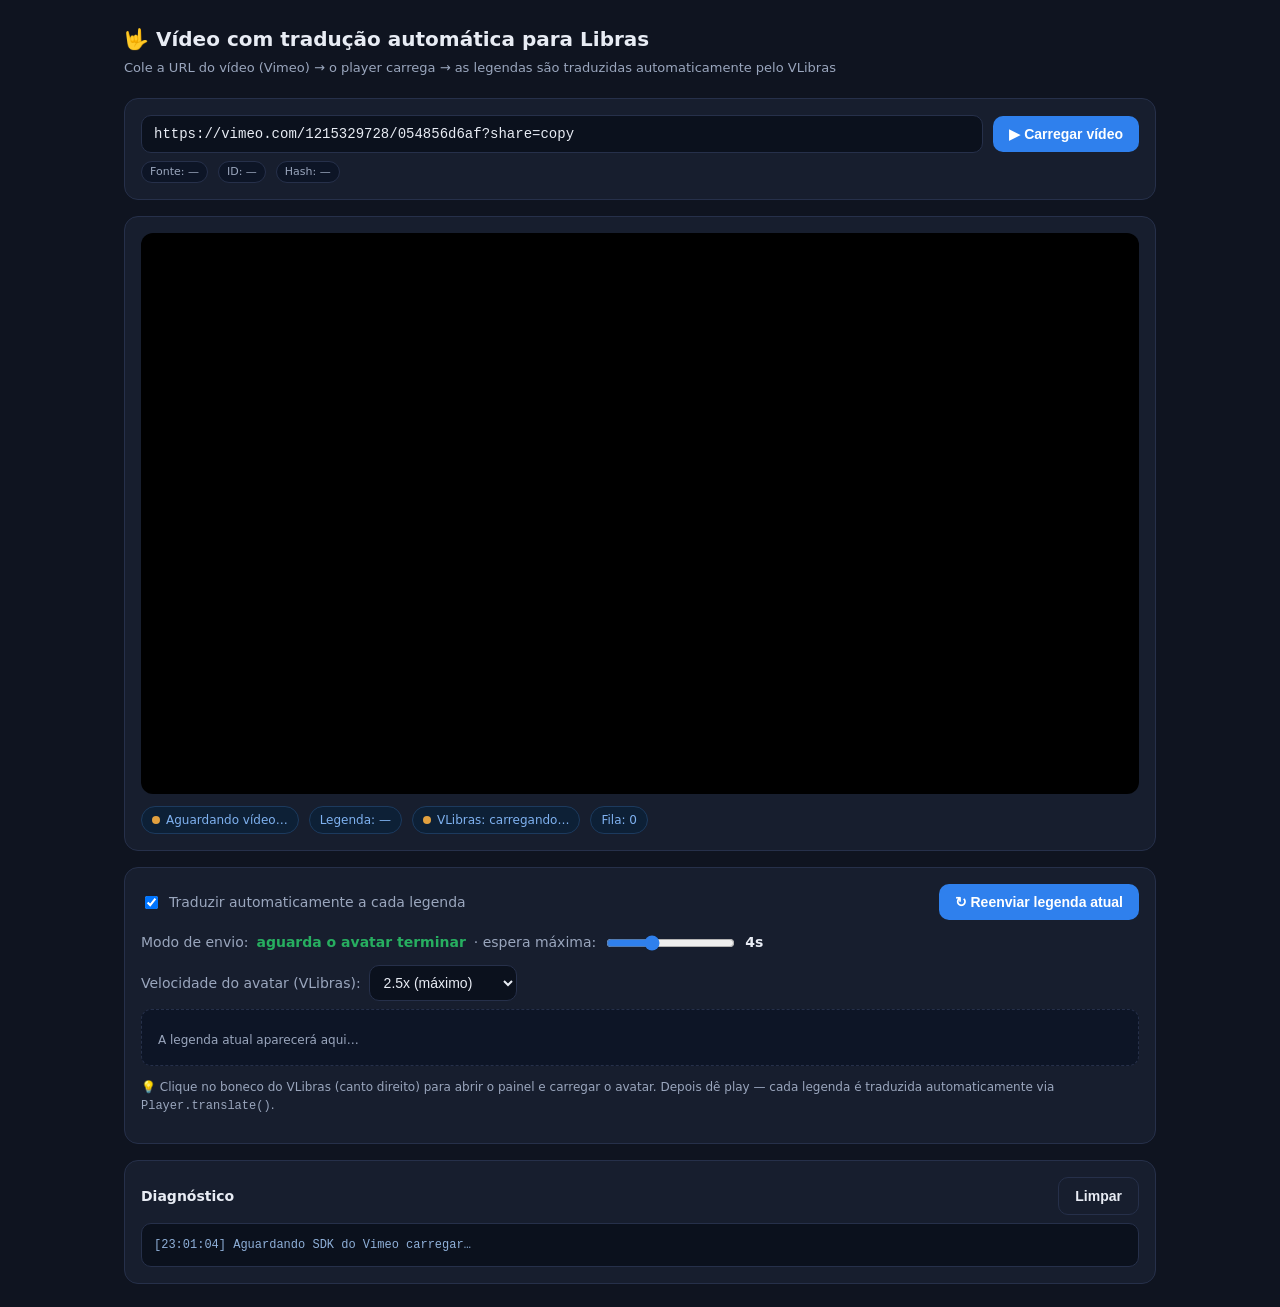
==== index.html @ 29754941 "Leitor VLibras: tradução automática de legendas do Vimeo em Libras" ====
<!DOCTYPE html>
<html lang="pt-BR">
<head>
<meta charset="UTF-8">
<meta name="viewport" content="width=device-width, initial-scale=1.0">
<title>Vídeo + Tradução automática em Libras (VLibras)</title>

<!-- Vimeo Player SDK (oficial) -->
<script src="https://player.vimeo.com/api/player.js"></script>

<style>
  :root{
    --bg:#0f1420; --card:#171e2e; --ink:#e8ecf4; --muted:#9aa6bd;
    --brand:#2f80ed; --brand2:#1c6fd6; --ok:#27ae60; --warn:#e2a03f; --err:#eb5757; --line:#26304a;
  }
  *{box-sizing:border-box}
  body{margin:0;font-family:system-ui,-apple-system,Segoe UI,Roboto,sans-serif;
       background:var(--bg);color:var(--ink);line-height:1.5}
  .wrap{max-width:1080px;margin:0 auto;padding:24px}
  h1{font-size:20px;margin:0 0 4px}
  .sub{color:var(--muted);font-size:13px;margin:0 0 20px}
  .grid{display:grid;grid-template-columns:1fr;gap:16px}
  .card{background:var(--card);border:1px solid var(--line);border-radius:14px;padding:16px}
  .video-frame{position:relative;padding-top:56.25%;border-radius:12px;overflow:hidden;background:#000}
  .video-frame iframe{position:absolute;inset:0;width:100%;height:100%;border:0}
  .row{display:flex;align-items:center;gap:10px;flex-wrap:wrap}
  .badge{display:inline-flex;align-items:center;gap:6px;font-size:12px;padding:4px 10px;
         border-radius:999px;background:#0d2036;color:#7fb1f0;border:1px solid #1c3a5e}
  .legenda-atual{font-size:18px;min-height:56px;padding:14px 16px;border-radius:10px;
        background:#0d1526;border:1px dashed var(--line);margin-top:8px}
  .legenda-atual b{color:#fff}
  button{cursor:pointer;border:0;border-radius:10px;padding:10px 16px;font-size:14px;font-weight:600}
  .btn{background:var(--brand);color:#fff}
  .btn:hover{background:var(--brand2)}
  .btn.ghost{background:transparent;color:var(--ink);border:1px solid var(--line)}
  .switch{display:flex;align-items:center;gap:8px;font-size:14px;color:var(--muted)}
  .log{font-family:ui-monospace,Menlo,Consolas,monospace;font-size:12px;color:#8fb0d9;
       background:#0b111d;border:1px solid var(--line);border-radius:10px;padding:12px;
       max-height:180px;overflow:auto;white-space:pre-wrap}
  .note{font-size:12px;color:var(--muted)}
  .status-dot{width:8px;height:8px;border-radius:50%;background:var(--warn);display:inline-block}
  .status-dot.on{background:var(--ok)}
  .status-dot.err{background:var(--err)}
  input[type=range]{accent-color:var(--brand)}
  .url-input{flex:1;min-width:260px;padding:10px 12px;border-radius:10px;border:1px solid var(--line);
       background:#0b111d;color:var(--ink);font-size:14px;font-family:ui-monospace,Menlo,Consolas,monospace}
  .url-input:focus{outline:none;border-color:var(--brand)}
  .pill{font-size:11px;padding:2px 8px;border-radius:999px;background:#0d1526;border:1px solid var(--line);color:var(--muted)}
</style>
</head>
<body>
<div class="wrap">
  <h1>🤟 Vídeo com tradução automática para Libras</h1>
  <p class="sub">Cole a URL do vídeo (Vimeo) → o player carrega → as legendas são traduzidas automaticamente pelo VLibras</p>

  <div class="grid">
    <!-- CAMPO DE URL -->
    <div class="card">
      <div class="row">
        <input id="urlInput" class="url-input" type="text"
          placeholder="Cole aqui a URL do vídeo (ex: https://vimeo.com/1215329728/054856d6af)"
          value="https://vimeo.com/1215329728/054856d6af?share=copy">
        <button class="btn" id="carregarBtn">▶ Carregar vídeo</button>
      </div>
      <div class="row" style="margin-top:8px">
        <span class="pill" id="fonteInfo">Fonte: —</span>
        <span class="pill" id="idInfo">ID: —</span>
        <span class="pill" id="hashInfo">Hash: —</span>
      </div>
    </div>

    <!-- PLAYER -->
    <div class="card">
      <div class="video-frame" id="videoFrame">
        <!-- O iframe é criado/recriado dinamicamente pelo JS -->
      </div>
      <div class="row" style="margin-top:12px">
        <span class="badge"><span id="dot" class="status-dot"></span> <span id="statusTxt">Aguardando vídeo…</span></span>
        <span class="badge" id="legStatus">Legenda: —</span>
        <span class="badge"><span id="vlibrasDot" class="status-dot"></span> <span id="vlibrasTxt">VLibras: carregando…</span></span>
        <span class="badge" id="filaStatus">Fila: 0</span>
      </div>
    </div>

    <!-- CONTROLES + LEGENDA -->
    <div class="card">
      <div class="row" style="justify-content:space-between">
        <label class="switch">
          <input type="checkbox" id="autoSend" checked>
          Traduzir automaticamente a cada legenda
        </label>
        <button class="btn" id="manualBtn">↻ Reenviar legenda atual</button>
      </div>

      <div class="row" style="margin-top:12px">
        <label class="switch">
          Modo de envio: <b style="color:var(--ok)">aguarda o avatar terminar</b> ·
          espera máxima:
          <input type="range" id="intervalo" min="2000" max="8000" step="250" value="4000">
          <b id="intervaloVal" style="color:var(--ink)">4s</b>
        </label>
      </div>

      <div class="row" style="margin-top:12px">
        <label class="switch">
          Velocidade do avatar (VLibras):
          <select id="velocidade" style="padding:8px 10px;border-radius:10px;border:1px solid var(--line);background:#0b111d;color:var(--ink);font-size:14px">
            <option value="1x">1x (normal)</option>
            <option value="1.5x">1.5x (rápido)</option>
            <option value="2x">2x (muito rápido)</option>
            <option value="2.5x" selected>2.5x (máximo)</option>
            <option value="0.5x">0.5x (lento)</option>
          </select>
        </label>
      </div>

      <div class="legenda-atual" id="legendaAtual"><span class="note">A legenda atual aparecerá aqui…</span></div>

      <p class="note" style="margin-top:12px">
        💡 Clique no boneco do VLibras (canto direito) para abrir o painel e carregar o avatar.
        Depois dê play — cada legenda é traduzida automaticamente via <code>Player.translate()</code>.
      </p>
    </div>

    <!-- LOG (diagnóstico) -->
    <div class="card">
      <div class="row" style="justify-content:space-between;margin-bottom:8px">
        <b style="font-size:14px">Diagnóstico</b>
        <button class="btn ghost" id="clearLog">Limpar</button>
      </div>
      <div class="log" id="log"></div>
    </div>
  </div>
</div>

<!-- ===== VLibras Widget (oficial) ===== -->
<div vw class="enabled">
  <div vw-access-button class="active"></div>
  <div vw-plugin-wrapper>
    <div class="vw-plugin-top-wrapper"></div>
  </div>
</div>
<script src="https://vlibras.gov.br/app/vlibras-plugin.js"></script>

<script>
/* 0) BLINDAGEM: erros de scripts externos não derrubam a página */
window.addEventListener('error', function(e){
  var src = (e && e.filename) || '';
  if (src.indexOf('vlibras.gov.br') > -1 || src.indexOf('vimeo.com') > -1) {
    e.stopImmediatePropagation();
    return true;
  }
}, true);

const $ = s => document.querySelector(s);
const logEl = $('#log');
function log(msg){
  const t = new Date().toLocaleTimeString('pt-BR');
  logEl.textContent += `[${t}] ${msg}\n`;
  logEl.scrollTop = logEl.scrollHeight;
}
$('#clearLog').onclick = ()=> logEl.textContent='';

let ultimaLegenda = '';
let vimeoPlayer = null;

/* Slider de intervalo */
const intervaloEl = $('#intervalo');
const intervaloVal = $('#intervaloVal');
function fmtInt(ms){ return (ms/1000).toString().replace('.',',') + 's'; }
intervaloEl.oninput = ()=> intervaloVal.textContent = fmtInt(+intervaloEl.value);

/* =========================================================
   PARSER DE URL — extrai fonte, ID e hash de vários formatos
   ========================================================= */
function parseVideoUrl(raw){
  raw = (raw || '').trim();
  if(!raw) return { fonte:null, erro:'URL vazia' };

  // ---- VIMEO ----
  // Formatos aceitos:
  //   https://vimeo.com/1215329728
  //   https://vimeo.com/1215329728/054856d6af
  //   https://vimeo.com/1215329728?share=copy
  //   https://vimeo.com/1215329728/054856d6af?share=copy
  //   https://player.vimeo.com/video/1215329728?h=054856d6af
  if(/vimeo\.com/i.test(raw)){
    let id = null, hash = null;

    // player.vimeo.com/video/{id}?h={hash}
    let m = raw.match(/player\.vimeo\.com\/video\/(\d+)/i);
    if(m){
      id = m[1];
      const h = raw.match(/[?&]h=([A-Za-z0-9]+)/);
      if(h) hash = h[1];
    } else {
      // vimeo.com/{id}[/{hash}]
      m = raw.match(/vimeo\.com\/(\d+)(?:\/([A-Za-z0-9]+))?/i);
      if(m){
        id = m[1];
        if(m[2]) hash = m[2];
        // hash também pode vir como ?h=
        const h = raw.match(/[?&]h=([A-Za-z0-9]+)/);
        if(h && !hash) hash = h[1];
      }
    }
    if(id) return { fonte:'vimeo', id, hash };
    return { fonte:'vimeo', erro:'Não consegui extrair o ID do Vimeo' };
  }

  // ---- YOUTUBE (preparado para a próxima etapa) ----
  if(/youtube\.com|youtu\.be/i.test(raw)){
    return { fonte:'youtube', erro:'YouTube ainda não implementado (próxima etapa)' };
  }

  return { fonte:null, erro:'URL não reconhecida (Vimeo ou YouTube)' };
}

/* Monta a URL do iframe do Vimeo */
function montarUrlVimeo({id, hash}){
  let u = 'https://player.vimeo.com/video/' + id + '?';
  const params = [];
  if(hash) params.push('h=' + hash);
  params.push('badge=0','autopause=0','player_id=0','app_id=58479','texttrack=pt');
  return u + params.join('&');
}

/* =========================================================
   CARREGAR VÍDEO — recria o iframe e reconecta o SDK
   ========================================================= */
function carregarVideo(){
  const raw = $('#urlInput').value;
  const info = parseVideoUrl(raw);

  $('#fonteInfo').textContent = 'Fonte: ' + (info.fonte || '—');
  $('#idInfo').textContent   = 'ID: ' + (info.id || '—');
  $('#hashInfo').textContent = 'Hash: ' + (info.hash || '—');

  if(info.erro){
    $('#dot').classList.add('err');
    $('#statusTxt').textContent = info.erro;
    log('✖ ' + info.erro);
    return;
  }

  if(info.fonte === 'vimeo'){
    const src = montarUrlVimeo(info);
    log('Carregando Vimeo ID ' + info.id + (info.hash ? ' (hash '+info.hash+')' : '') + '…');

    // destrói player anterior, se houver
    if(vimeoPlayer && vimeoPlayer.destroy){ try{ vimeoPlayer.destroy(); }catch(e){} vimeoPlayer = null; }

    // recria o iframe do zero
    const frame = $('#videoFrame');
    frame.innerHTML = '';
    const iframe = document.createElement('iframe');
    iframe.id = 'vimeo';
    iframe.src = src;
    iframe.setAttribute('frameborder','0');
    iframe.setAttribute('allow','autoplay; fullscreen; picture-in-picture; clipboard-write; encrypted-media; web-share');
    iframe.setAttribute('referrerpolicy','strict-origin-when-cross-origin');
    iframe.setAttribute('title','Vídeo');
    frame.appendChild(iframe);

    $('#dot').classList.remove('on','err');
    $('#statusTxt').textContent = 'Conectando ao player…';
    $('#legStatus').textContent = 'Legenda: —';

    conectarVimeo(iframe);
  }
}
$('#carregarBtn').onclick = carregarVideo;
$('#urlInput').addEventListener('keydown', e=>{ if(e.key==='Enter') carregarVideo(); });

/* Conecta o Vimeo SDK a um iframe e liga o cuechange */
function conectarVimeo(iframe){
  if (typeof Vimeo === 'undefined' || !Vimeo.Player){
    log('⚠ SDK do Vimeo ainda não disponível — tentando novamente…');
    setTimeout(()=>conectarVimeo(iframe), 400);
    return;
  }
  try{
    const player = new Vimeo.Player(iframe);
    vimeoPlayer = player;

    player.ready().then(()=>{
      $('#dot').classList.remove('err'); $('#dot').classList.add('on');
      $('#statusTxt').textContent = 'Player conectado ✔';
      log('Vimeo Player pronto.');
      player.enableTextTrack('pt').then(t=>{
        log('Legenda ativada: ' + (t.label||t.language));
        $('#legStatus').textContent = 'Legenda: ' + (t.label||t.language);
      }).catch(e=> {
        log('⚠ Vídeo sem legenda PT (ou não ativável): '+ (e && e.name));
        $('#legStatus').textContent = 'Legenda: indisponível';
      });
    }).catch(e=> log('⚠ player.ready falhou: ' + (e && e.message)));

    player.on('cuechange', function(data){
      const cue = (data.cues && data.cues[0]) ? data.cues[0] : null;
      const texto = cue ? (cue.text || '').replace(/\s+/g,' ').trim() : '';
      if(!texto) return;
      ultimaLegenda = texto;
      $('#legendaAtual').innerHTML = '<b>'+texto+'</b>';
      $('#legStatus').textContent = 'Legenda: recebendo ✔';
      if($('#autoSend').checked){ enfileirar(texto); }
    });

    player.on('play', ()=> log('▶ play'));
    player.on('error', e=> log('✖ Erro do player: '+JSON.stringify(e)));
  }catch(err){
    log('✖ Falha ao conectar SDK: ' + err.message);
  }
}

/* =========================================================
   VLibras: inicialização + tradução programática
   ========================================================= */
(function initVLibras(tentativa){
  tentativa = tentativa || 0;
  try {
    if (window.VLibras && window.VLibras.Widget) {
      new window.VLibras.Widget('https://vlibras.gov.br/app');
      log('VLibras: widget inicializado.');
    } else if (tentativa < 30) {
      setTimeout(function(){ initVLibras(tentativa + 1); }, 300);
    } else {
      log('⚠ VLibras: script não carregou (rode via http://localhost).');
    }
  } catch (err) {
    log('⚠ VLibras: falha ao inicializar: ' + (err && err.message));
  }
})();

/* Abre o painel do VLibras automaticamente ao carregar a página.
   O clique programático no botão de acesso é aceito (diferente da tradução),
   e é o que dispara o download do avatar. Assim o usuário não precisa
   clicar no boneco manualmente.
   IMPORTANTE: o widget registra o handler de clique só depois de montado,
   então clicamos cedo demais não funciona. Aqui insistimos até CONFIRMAR
   que o painel realmente abriu (verificando .vpw-container). */
(function autoAbrirVLibras(tentativa){
  tentativa = tentativa || 0;
  // Considera aberto se: existe container do player, OU já existe window.plugin
  // (instância criada ao abrir), OU há controles internos na tela.
  const painelAberto = !!(
    document.querySelector('.vpw-container, [class*="vpw"]') ||
    window.plugin ||
    document.querySelector('[vw-plugin-wrapper] canvas, #gameContainer canvas')
  );
  if (painelAberto){
    if (tentativa > 0) log('VLibras: painel aberto automaticamente ✔');
    return;
  }
  const btn = document.querySelector('[vw-access-button]');
  if (btn){ try{ btn.click(); }catch(e){} }
  if (tentativa < 60){
    setTimeout(function(){ autoAbrirVLibras(tentativa + 1); }, 300);
  } else {
    log('⚠ VLibras: não abriu sozinho — clique no boneco manualmente.');
  }
})();

function getVLibrasPlugin(){
  if (window.plugin && window.plugin.player && typeof window.plugin.translate === 'function') return window.plugin;
  for (const k in window){
    try{
      const v = window[k];
      if (v && typeof v === 'object' && v.player &&
          typeof v.translate === 'function' && v.player.loaded !== undefined) return v;
    }catch(e){}
  }
  return null;
}

(function aguardarPlugin(tentativa){
  tentativa = tentativa || 0;
  const p = getVLibrasPlugin();
  if (p && p.player && p.player.loaded){
    $('#vlibrasDot').classList.add('on');
    $('#vlibrasTxt').textContent = 'VLibras: pronto ✔';
    log('VLibras Player pronto — tradução automática habilitada.');
  } else if (tentativa < 120){
    setTimeout(function(){ aguardarPlugin(tentativa + 1); }, 500);
  } else {
    $('#vlibrasTxt').textContent = 'VLibras: avatar não carregou';
    log('⚠ VLibras: abra o painel do avatar (clique no boneco).');
  }
})();

/* =========================================================
   VELOCIDADE DO AVATAR
   O widget alterna a velocidade pelo botão .vpw-button-speed,
   ciclando: 0.5x → 1x → 1.5x → 2x → 2.5x. A forma mais confiável
   de definir uma velocidade é clicar nesse botão até chegar no
   multiplicador desejado (é a interface oficial).
   ========================================================= */
const ORDEM_VELOCIDADE = ['0.5x','1x','1.5x','2x','2.5x'];

function aplicarVelocidade(alvo){
  const btn = document.querySelector('.vpw-button-speed');
  if(!btn){ return false; }   // widget ainda não pronto
  let guard = 0;
  // clica até o texto do botão bater com o alvo (no máximo uma volta completa)
  while((btn.textContent||'').trim() !== alvo && guard < ORDEM_VELOCIDADE.length + 1){
    btn.click();
    guard++;
  }
  const ok = (btn.textContent||'').trim() === alvo;
  if(ok) log('Velocidade do avatar ajustada para ' + alvo + '.');
  return ok;
}

/* Aplica a velocidade escolhida assim que o avatar estiver pronto.
   Tenta repetidamente porque o botão de velocidade só existe depois
   que o painel abre e o player carrega. */
function aplicarVelocidadeQuandoPronto(tentativa){
  tentativa = tentativa || 0;
  const alvo = (document.getElementById('velocidade')||{}).value || '2.5x';
  if(aplicarVelocidade(alvo)) return;   // conseguiu
  if(tentativa < 60){
    setTimeout(function(){ aplicarVelocidadeQuandoPronto(tentativa + 1); }, 500);
  }
}
// dispara a auto-aplicação (aguarda o avatar)
aplicarVelocidadeQuandoPronto(0);

// quando o usuário troca o seletor, aplica na hora
document.getElementById('velocidade').addEventListener('change', function(){
  aplicarVelocidade(this.value);
});

function traduzirTexto(texto){
  texto = (texto || '').replace(/[\r\n]+/g,' ').replace(/\s+/g,' ').trim();
  if(!texto) return false;
  const p = getVLibrasPlugin();
  if(!p){ log('⚠ VLibras ainda não pronto — clique no boneco.'); return false; }
  try{ p.translate(texto); log('→ VLibras: "' + texto.slice(0,60) + (texto.length>60?'…':'') + '"'); return true; }
  catch(err){ log('⚠ Falha ao traduzir: ' + (err && err.message)); return false; }
}

/* =========================================================
   FILA SOB DEMANDA — espera o avatar TERMINAR de sinalizar
   Em vez de um intervalo fixo, escutamos o evento 'gloss:end' do
   Player (dispara quando o avatar termina a animação da glosa) e só
   então enviamos a próxima legenda. Guardamos apenas a legenda mais
   recente (as intermediárias são descartadas), para não acumular
   atraso demais em relação ao vídeo.
   Há um TEMPO MÁXIMO de segurança (maxEspera): se o gloss:end não vier
   nesse tempo, liberamos a fila mesmo assim (evita travar).
   ========================================================= */
let pendente = null, enviando = false, ultimoEnviado = '';
let timerSeguranca = null;

function atualizarFilaStatus(){ $('#filaStatus').textContent = 'Fila: ' + (pendente ? 1 : 0); }

function enfileirar(texto){
  if(!texto || !texto.trim() || texto === ultimoEnviado) return;
  pendente = texto; atualizarFilaStatus();
  processarFila();
}

function processarFila(){
  if(enviando || !pendente) return;
  const texto = pendente; pendente = null; enviando = true; atualizarFilaStatus();
  if(traduzirTexto(texto)) ultimoEnviado = texto;

  // Tempo máximo de segurança (ms) — libera a fila se o gloss:end não chegar.
  // Usa o valor do slider como teto (reaproveitado como "espera máxima").
  const maxEspera = Math.max(4000, +intervaloEl.value * 3);
  clearTimeout(timerSeguranca);
  timerSeguranca = setTimeout(function(){
    if(enviando){ log('⏱ (segurança) avatar demorou — liberando próxima.'); liberarFila(); }
  }, maxEspera);
}

function liberarFila(){
  clearTimeout(timerSeguranca);
  enviando = false;
  processarFila();   // se há legenda mais recente pendente, envia agora
}

/* Liga o gatilho 'gloss:end' ao Player assim que ele estiver pronto */
(function ligarGlossEnd(tentativa){
  tentativa = tentativa || 0;
  const p = getVLibrasPlugin();
  if(p && p.player && typeof p.player.on === 'function'){
    p.player.on('gloss:end', function(){
      // avatar terminou de sinalizar a legenda atual → libera a próxima
      liberarFila();
    });
    log('Sincronização por evento habilitada (aguarda o avatar terminar).');
  } else if(tentativa < 120){
    setTimeout(function(){ ligarGlossEnd(tentativa + 1); }, 500);
  }
})();
$('#manualBtn').onclick = ()=>{
  if(ultimaLegenda){ traduzirTexto(ultimaLegenda); ultimoEnviado = ultimaLegenda; }
  else log('⚠ Nenhuma legenda para reenviar ainda.');
};

/* Aguarda o SDK do Vimeo e carrega o vídeo pré-preenchido automaticamente */
(function aguardarVimeoEcarregar(tentativa){
  tentativa = tentativa || 0;
  if (typeof Vimeo !== 'undefined' && Vimeo.Player) {
    log('SDK do Vimeo detectado.');
    carregarVideo();   // carrega o vídeo de exemplo pré-preenchido
  } else if (tentativa < 40) {
    if (tentativa === 0) log('Aguardando SDK do Vimeo carregar…');
    setTimeout(function(){ aguardarVimeoEcarregar(tentativa + 1); }, 300);
  } else {
    $('#dot').classList.add('err');
    $('#statusTxt').textContent = 'SDK do Vimeo não carregou';
    log('✖ SDK do Vimeo não carregou. Rode via http://localhost (servidor).');
  }
})();
</script>
</body>
</html>
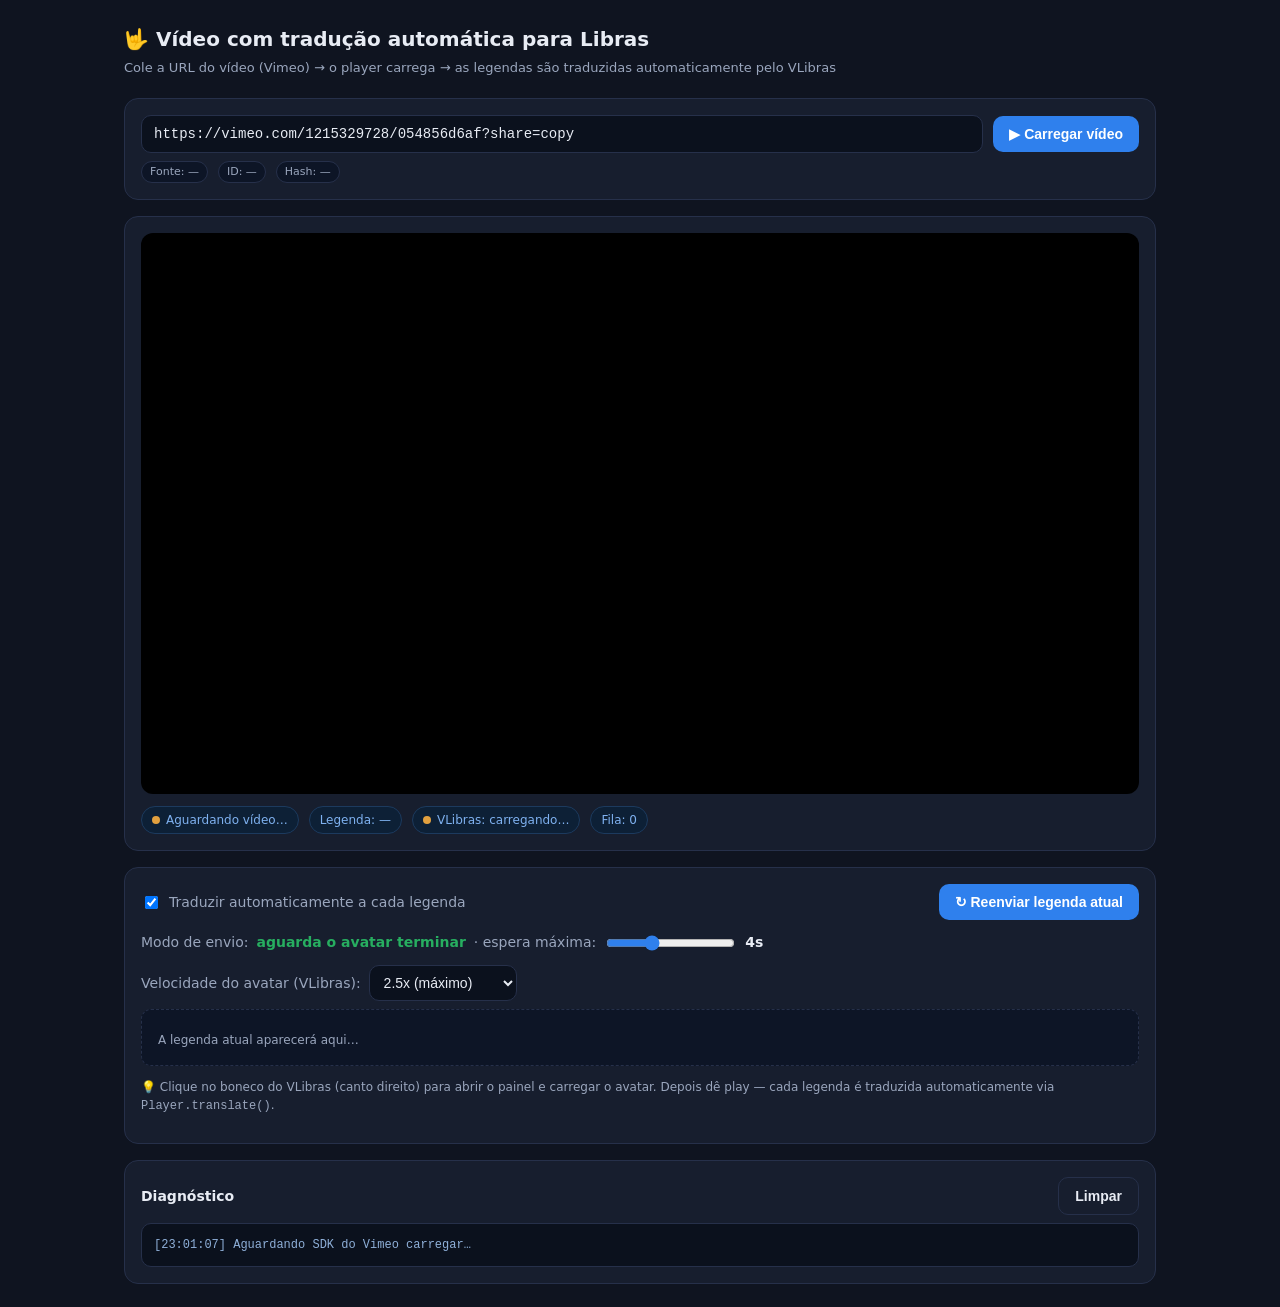
==== commit c4451c7e: "Reestrutura projeto em pastas (css, js, servers, launchers)" ====
--- a/index.html
+++ b/index.html
@@ -1,519 +1,109 @@
-<!DOCTYPE html>
-<html lang="pt-BR">
-<head>
-<meta charset="UTF-8">
-<meta name="viewport" content="width=device-width, initial-scale=1.0">
-<title>Vídeo + Tradução automática em Libras (VLibras)</title>
-
-<!-- Vimeo Player SDK (oficial) -->
-<script src="https://player.vimeo.com/api/player.js"></script>
-
-<style>
-  :root{
-    --bg:#0f1420; --card:#171e2e; --ink:#e8ecf4; --muted:#9aa6bd;
-    --brand:#2f80ed; --brand2:#1c6fd6; --ok:#27ae60; --warn:#e2a03f; --err:#eb5757; --line:#26304a;
-  }
-  *{box-sizing:border-box}
-  body{margin:0;font-family:system-ui,-apple-system,Segoe UI,Roboto,sans-serif;
-       background:var(--bg);color:var(--ink);line-height:1.5}
-  .wrap{max-width:1080px;margin:0 auto;padding:24px}
-  h1{font-size:20px;margin:0 0 4px}
-  .sub{color:var(--muted);font-size:13px;margin:0 0 20px}
-  .grid{display:grid;grid-template-columns:1fr;gap:16px}
-  .card{background:var(--card);border:1px solid var(--line);border-radius:14px;padding:16px}
-  .video-frame{position:relative;padding-top:56.25%;border-radius:12px;overflow:hidden;background:#000}
-  .video-frame iframe{position:absolute;inset:0;width:100%;height:100%;border:0}
-  .row{display:flex;align-items:center;gap:10px;flex-wrap:wrap}
-  .badge{display:inline-flex;align-items:center;gap:6px;font-size:12px;padding:4px 10px;
-         border-radius:999px;background:#0d2036;color:#7fb1f0;border:1px solid #1c3a5e}
-  .legenda-atual{font-size:18px;min-height:56px;padding:14px 16px;border-radius:10px;
-        background:#0d1526;border:1px dashed var(--line);margin-top:8px}
-  .legenda-atual b{color:#fff}
-  button{cursor:pointer;border:0;border-radius:10px;padding:10px 16px;font-size:14px;font-weight:600}
-  .btn{background:var(--brand);color:#fff}
-  .btn:hover{background:var(--brand2)}
-  .btn.ghost{background:transparent;color:var(--ink);border:1px solid var(--line)}
-  .switch{display:flex;align-items:center;gap:8px;font-size:14px;color:var(--muted)}
-  .log{font-family:ui-monospace,Menlo,Consolas,monospace;font-size:12px;color:#8fb0d9;
-       background:#0b111d;border:1px solid var(--line);border-radius:10px;padding:12px;
-       max-height:180px;overflow:auto;white-space:pre-wrap}
-  .note{font-size:12px;color:var(--muted)}
-  .status-dot{width:8px;height:8px;border-radius:50%;background:var(--warn);display:inline-block}
-  .status-dot.on{background:var(--ok)}
-  .status-dot.err{background:var(--err)}
-  input[type=range]{accent-color:var(--brand)}
-  .url-input{flex:1;min-width:260px;padding:10px 12px;border-radius:10px;border:1px solid var(--line);
-       background:#0b111d;color:var(--ink);font-size:14px;font-family:ui-monospace,Menlo,Consolas,monospace}
-  .url-input:focus{outline:none;border-color:var(--brand)}
-  .pill{font-size:11px;padding:2px 8px;border-radius:999px;background:#0d1526;border:1px solid var(--line);color:var(--muted)}
-</style>
-</head>
-<body>
-<div class="wrap">
-  <h1>🤟 Vídeo com tradução automática para Libras</h1>
-  <p class="sub">Cole a URL do vídeo (Vimeo) → o player carrega → as legendas são traduzidas automaticamente pelo VLibras</p>
-
-  <div class="grid">
-    <!-- CAMPO DE URL -->
-    <div class="card">
-      <div class="row">
-        <input id="urlInput" class="url-input" type="text"
-          placeholder="Cole aqui a URL do vídeo (ex: https://vimeo.com/1215329728/054856d6af)"
-          value="https://vimeo.com/1215329728/054856d6af?share=copy">
-        <button class="btn" id="carregarBtn">▶ Carregar vídeo</button>
-      </div>
-      <div class="row" style="margin-top:8px">
-        <span class="pill" id="fonteInfo">Fonte: —</span>
-        <span class="pill" id="idInfo">ID: —</span>
-        <span class="pill" id="hashInfo">Hash: —</span>
-      </div>
-    </div>
-
-    <!-- PLAYER -->
-    <div class="card">
-      <div class="video-frame" id="videoFrame">
-        <!-- O iframe é criado/recriado dinamicamente pelo JS -->
-      </div>
-      <div class="row" style="margin-top:12px">
-        <span class="badge"><span id="dot" class="status-dot"></span> <span id="statusTxt">Aguardando vídeo…</span></span>
-        <span class="badge" id="legStatus">Legenda: —</span>
-        <span class="badge"><span id="vlibrasDot" class="status-dot"></span> <span id="vlibrasTxt">VLibras: carregando…</span></span>
-        <span class="badge" id="filaStatus">Fila: 0</span>
-      </div>
-    </div>
-
-    <!-- CONTROLES + LEGENDA -->
-    <div class="card">
-      <div class="row" style="justify-content:space-between">
-        <label class="switch">
-          <input type="checkbox" id="autoSend" checked>
-          Traduzir automaticamente a cada legenda
-        </label>
-        <button class="btn" id="manualBtn">↻ Reenviar legenda atual</button>
-      </div>
-
-      <div class="row" style="margin-top:12px">
-        <label class="switch">
-          Modo de envio: <b style="color:var(--ok)">aguarda o avatar terminar</b> ·
-          espera máxima:
-          <input type="range" id="intervalo" min="2000" max="8000" step="250" value="4000">
-          <b id="intervaloVal" style="color:var(--ink)">4s</b>
-        </label>
-      </div>
-
-      <div class="row" style="margin-top:12px">
-        <label class="switch">
-          Velocidade do avatar (VLibras):
-          <select id="velocidade" style="padding:8px 10px;border-radius:10px;border:1px solid var(--line);background:#0b111d;color:var(--ink);font-size:14px">
-            <option value="1x">1x (normal)</option>
-            <option value="1.5x">1.5x (rápido)</option>
-            <option value="2x">2x (muito rápido)</option>
-            <option value="2.5x" selected>2.5x (máximo)</option>
-            <option value="0.5x">0.5x (lento)</option>
-          </select>
-        </label>
-      </div>
-
-      <div class="legenda-atual" id="legendaAtual"><span class="note">A legenda atual aparecerá aqui…</span></div>
-
-      <p class="note" style="margin-top:12px">
-        💡 Clique no boneco do VLibras (canto direito) para abrir o painel e carregar o avatar.
-        Depois dê play — cada legenda é traduzida automaticamente via <code>Player.translate()</code>.
-      </p>
-    </div>
-
-    <!-- LOG (diagnóstico) -->
-    <div class="card">
-      <div class="row" style="justify-content:space-between;margin-bottom:8px">
-        <b style="font-size:14px">Diagnóstico</b>
-        <button class="btn ghost" id="clearLog">Limpar</button>
-      </div>
-      <div class="log" id="log"></div>
-    </div>
-  </div>
-</div>
-
-<!-- ===== VLibras Widget (oficial) ===== -->
-<div vw class="enabled">
-  <div vw-access-button class="active"></div>
-  <div vw-plugin-wrapper>
-    <div class="vw-plugin-top-wrapper"></div>
-  </div>
-</div>
-<script src="https://vlibras.gov.br/app/vlibras-plugin.js"></script>
-
-<script>
-/* 0) BLINDAGEM: erros de scripts externos não derrubam a página */
-window.addEventListener('error', function(e){
-  var src = (e && e.filename) || '';
-  if (src.indexOf('vlibras.gov.br') > -1 || src.indexOf('vimeo.com') > -1) {
-    e.stopImmediatePropagation();
-    return true;
-  }
-}, true);
-
-const $ = s => document.querySelector(s);
-const logEl = $('#log');
-function log(msg){
-  const t = new Date().toLocaleTimeString('pt-BR');
-  logEl.textContent += `[${t}] ${msg}\n`;
-  logEl.scrollTop = logEl.scrollHeight;
-}
-$('#clearLog').onclick = ()=> logEl.textContent='';
-
-let ultimaLegenda = '';
-let vimeoPlayer = null;
-
-/* Slider de intervalo */
-const intervaloEl = $('#intervalo');
-const intervaloVal = $('#intervaloVal');
-function fmtInt(ms){ return (ms/1000).toString().replace('.',',') + 's'; }
-intervaloEl.oninput = ()=> intervaloVal.textContent = fmtInt(+intervaloEl.value);
-
-/* =========================================================
-   PARSER DE URL — extrai fonte, ID e hash de vários formatos
-   ========================================================= */
-function parseVideoUrl(raw){
-  raw = (raw || '').trim();
-  if(!raw) return { fonte:null, erro:'URL vazia' };
-
-  // ---- VIMEO ----
-  // Formatos aceitos:
-  //   https://vimeo.com/1215329728
-  //   https://vimeo.com/1215329728/054856d6af
-  //   https://vimeo.com/1215329728?share=copy
-  //   https://vimeo.com/1215329728/054856d6af?share=copy
-  //   https://player.vimeo.com/video/1215329728?h=054856d6af
-  if(/vimeo\.com/i.test(raw)){
-    let id = null, hash = null;
-
-    // player.vimeo.com/video/{id}?h={hash}
-    let m = raw.match(/player\.vimeo\.com\/video\/(\d+)/i);
-    if(m){
-      id = m[1];
-      const h = raw.match(/[?&]h=([A-Za-z0-9]+)/);
-      if(h) hash = h[1];
-    } else {
-      // vimeo.com/{id}[/{hash}]
-      m = raw.match(/vimeo\.com\/(\d+)(?:\/([A-Za-z0-9]+))?/i);
-      if(m){
-        id = m[1];
-        if(m[2]) hash = m[2];
-        // hash também pode vir como ?h=
-        const h = raw.match(/[?&]h=([A-Za-z0-9]+)/);
-        if(h && !hash) hash = h[1];
-      }
-    }
-    if(id) return { fonte:'vimeo', id, hash };
-    return { fonte:'vimeo', erro:'Não consegui extrair o ID do Vimeo' };
-  }
-
-  // ---- YOUTUBE (preparado para a próxima etapa) ----
-  if(/youtube\.com|youtu\.be/i.test(raw)){
-    return { fonte:'youtube', erro:'YouTube ainda não implementado (próxima etapa)' };
-  }
-
-  return { fonte:null, erro:'URL não reconhecida (Vimeo ou YouTube)' };
-}
-
-/* Monta a URL do iframe do Vimeo */
-function montarUrlVimeo({id, hash}){
-  let u = 'https://player.vimeo.com/video/' + id + '?';
-  const params = [];
-  if(hash) params.push('h=' + hash);
-  params.push('badge=0','autopause=0','player_id=0','app_id=58479','texttrack=pt');
-  return u + params.join('&');
-}
-
-/* =========================================================
-   CARREGAR VÍDEO — recria o iframe e reconecta o SDK
-   ========================================================= */
-function carregarVideo(){
-  const raw = $('#urlInput').value;
-  const info = parseVideoUrl(raw);
-
-  $('#fonteInfo').textContent = 'Fonte: ' + (info.fonte || '—');
-  $('#idInfo').textContent   = 'ID: ' + (info.id || '—');
-  $('#hashInfo').textContent = 'Hash: ' + (info.hash || '—');
-
-  if(info.erro){
-    $('#dot').classList.add('err');
-    $('#statusTxt').textContent = info.erro;
-    log('✖ ' + info.erro);
-    return;
-  }
-
-  if(info.fonte === 'vimeo'){
-    const src = montarUrlVimeo(info);
-    log('Carregando Vimeo ID ' + info.id + (info.hash ? ' (hash '+info.hash+')' : '') + '…');
-
-    // destrói player anterior, se houver
-    if(vimeoPlayer && vimeoPlayer.destroy){ try{ vimeoPlayer.destroy(); }catch(e){} vimeoPlayer = null; }
-
-    // recria o iframe do zero
-    const frame = $('#videoFrame');
-    frame.innerHTML = '';
-    const iframe = document.createElement('iframe');
-    iframe.id = 'vimeo';
-    iframe.src = src;
-    iframe.setAttribute('frameborder','0');
-    iframe.setAttribute('allow','autoplay; fullscreen; picture-in-picture; clipboard-write; encrypted-media; web-share');
-    iframe.setAttribute('referrerpolicy','strict-origin-when-cross-origin');
-    iframe.setAttribute('title','Vídeo');
-    frame.appendChild(iframe);
-
-    $('#dot').classList.remove('on','err');
-    $('#statusTxt').textContent = 'Conectando ao player…';
-    $('#legStatus').textContent = 'Legenda: —';
-
-    conectarVimeo(iframe);
-  }
-}
-$('#carregarBtn').onclick = carregarVideo;
-$('#urlInput').addEventListener('keydown', e=>{ if(e.key==='Enter') carregarVideo(); });
-
-/* Conecta o Vimeo SDK a um iframe e liga o cuechange */
-function conectarVimeo(iframe){
-  if (typeof Vimeo === 'undefined' || !Vimeo.Player){
-    log('⚠ SDK do Vimeo ainda não disponível — tentando novamente…');
-    setTimeout(()=>conectarVimeo(iframe), 400);
-    return;
-  }
-  try{
-    const player = new Vimeo.Player(iframe);
-    vimeoPlayer = player;
-
-    player.ready().then(()=>{
-      $('#dot').classList.remove('err'); $('#dot').classList.add('on');
-      $('#statusTxt').textContent = 'Player conectado ✔';
-      log('Vimeo Player pronto.');
-      player.enableTextTrack('pt').then(t=>{
-        log('Legenda ativada: ' + (t.label||t.language));
-        $('#legStatus').textContent = 'Legenda: ' + (t.label||t.language);
-      }).catch(e=> {
-        log('⚠ Vídeo sem legenda PT (ou não ativável): '+ (e && e.name));
-        $('#legStatus').textContent = 'Legenda: indisponível';
-      });
-    }).catch(e=> log('⚠ player.ready falhou: ' + (e && e.message)));
-
-    player.on('cuechange', function(data){
-      const cue = (data.cues && data.cues[0]) ? data.cues[0] : null;
-      const texto = cue ? (cue.text || '').replace(/\s+/g,' ').trim() : '';
-      if(!texto) return;
-      ultimaLegenda = texto;
-      $('#legendaAtual').innerHTML = '<b>'+texto+'</b>';
-      $('#legStatus').textContent = 'Legenda: recebendo ✔';
-      if($('#autoSend').checked){ enfileirar(texto); }
-    });
-
-    player.on('play', ()=> log('▶ play'));
-    player.on('error', e=> log('✖ Erro do player: '+JSON.stringify(e)));
-  }catch(err){
-    log('✖ Falha ao conectar SDK: ' + err.message);
-  }
-}
-
-/* =========================================================
-   VLibras: inicialização + tradução programática
-   ========================================================= */
-(function initVLibras(tentativa){
-  tentativa = tentativa || 0;
-  try {
-    if (window.VLibras && window.VLibras.Widget) {
-      new window.VLibras.Widget('https://vlibras.gov.br/app');
-      log('VLibras: widget inicializado.');
-    } else if (tentativa < 30) {
-      setTimeout(function(){ initVLibras(tentativa + 1); }, 300);
-    } else {
-      log('⚠ VLibras: script não carregou (rode via http://localhost).');
-    }
-  } catch (err) {
-    log('⚠ VLibras: falha ao inicializar: ' + (err && err.message));
-  }
-})();
-
-/* Abre o painel do VLibras automaticamente ao carregar a página.
-   O clique programático no botão de acesso é aceito (diferente da tradução),
-   e é o que dispara o download do avatar. Assim o usuário não precisa
-   clicar no boneco manualmente.
-   IMPORTANTE: o widget registra o handler de clique só depois de montado,
-   então clicamos cedo demais não funciona. Aqui insistimos até CONFIRMAR
-   que o painel realmente abriu (verificando .vpw-container). */
-(function autoAbrirVLibras(tentativa){
-  tentativa = tentativa || 0;
-  // Considera aberto se: existe container do player, OU já existe window.plugin
-  // (instância criada ao abrir), OU há controles internos na tela.
-  const painelAberto = !!(
-    document.querySelector('.vpw-container, [class*="vpw"]') ||
-    window.plugin ||
-    document.querySelector('[vw-plugin-wrapper] canvas, #gameContainer canvas')
-  );
-  if (painelAberto){
-    if (tentativa > 0) log('VLibras: painel aberto automaticamente ✔');
-    return;
-  }
-  const btn = document.querySelector('[vw-access-button]');
-  if (btn){ try{ btn.click(); }catch(e){} }
-  if (tentativa < 60){
-    setTimeout(function(){ autoAbrirVLibras(tentativa + 1); }, 300);
-  } else {
-    log('⚠ VLibras: não abriu sozinho — clique no boneco manualmente.');
-  }
-})();
-
-function getVLibrasPlugin(){
-  if (window.plugin && window.plugin.player && typeof window.plugin.translate === 'function') return window.plugin;
-  for (const k in window){
-    try{
-      const v = window[k];
-      if (v && typeof v === 'object' && v.player &&
-          typeof v.translate === 'function' && v.player.loaded !== undefined) return v;
-    }catch(e){}
-  }
-  return null;
-}
-
-(function aguardarPlugin(tentativa){
-  tentativa = tentativa || 0;
-  const p = getVLibrasPlugin();
-  if (p && p.player && p.player.loaded){
-    $('#vlibrasDot').classList.add('on');
-    $('#vlibrasTxt').textContent = 'VLibras: pronto ✔';
-    log('VLibras Player pronto — tradução automática habilitada.');
-  } else if (tentativa < 120){
-    setTimeout(function(){ aguardarPlugin(tentativa + 1); }, 500);
-  } else {
-    $('#vlibrasTxt').textContent = 'VLibras: avatar não carregou';
-    log('⚠ VLibras: abra o painel do avatar (clique no boneco).');
-  }
-})();
-
-/* =========================================================
-   VELOCIDADE DO AVATAR
-   O widget alterna a velocidade pelo botão .vpw-button-speed,
-   ciclando: 0.5x → 1x → 1.5x → 2x → 2.5x. A forma mais confiável
-   de definir uma velocidade é clicar nesse botão até chegar no
-   multiplicador desejado (é a interface oficial).
-   ========================================================= */
-const ORDEM_VELOCIDADE = ['0.5x','1x','1.5x','2x','2.5x'];
-
-function aplicarVelocidade(alvo){
-  const btn = document.querySelector('.vpw-button-speed');
-  if(!btn){ return false; }   // widget ainda não pronto
-  let guard = 0;
-  // clica até o texto do botão bater com o alvo (no máximo uma volta completa)
-  while((btn.textContent||'').trim() !== alvo && guard < ORDEM_VELOCIDADE.length + 1){
-    btn.click();
-    guard++;
-  }
-  const ok = (btn.textContent||'').trim() === alvo;
-  if(ok) log('Velocidade do avatar ajustada para ' + alvo + '.');
-  return ok;
-}
-
-/* Aplica a velocidade escolhida assim que o avatar estiver pronto.
-   Tenta repetidamente porque o botão de velocidade só existe depois
-   que o painel abre e o player carrega. */
-function aplicarVelocidadeQuandoPronto(tentativa){
-  tentativa = tentativa || 0;
-  const alvo = (document.getElementById('velocidade')||{}).value || '2.5x';
-  if(aplicarVelocidade(alvo)) return;   // conseguiu
-  if(tentativa < 60){
-    setTimeout(function(){ aplicarVelocidadeQuandoPronto(tentativa + 1); }, 500);
-  }
-}
-// dispara a auto-aplicação (aguarda o avatar)
-aplicarVelocidadeQuandoPronto(0);
-
-// quando o usuário troca o seletor, aplica na hora
-document.getElementById('velocidade').addEventListener('change', function(){
-  aplicarVelocidade(this.value);
-});
-
-function traduzirTexto(texto){
-  texto = (texto || '').replace(/[\r\n]+/g,' ').replace(/\s+/g,' ').trim();
-  if(!texto) return false;
-  const p = getVLibrasPlugin();
-  if(!p){ log('⚠ VLibras ainda não pronto — clique no boneco.'); return false; }
-  try{ p.translate(texto); log('→ VLibras: "' + texto.slice(0,60) + (texto.length>60?'…':'') + '"'); return true; }
-  catch(err){ log('⚠ Falha ao traduzir: ' + (err && err.message)); return false; }
-}
-
-/* =========================================================
-   FILA SOB DEMANDA — espera o avatar TERMINAR de sinalizar
-   Em vez de um intervalo fixo, escutamos o evento 'gloss:end' do
-   Player (dispara quando o avatar termina a animação da glosa) e só
-   então enviamos a próxima legenda. Guardamos apenas a legenda mais
-   recente (as intermediárias são descartadas), para não acumular
-   atraso demais em relação ao vídeo.
-   Há um TEMPO MÁXIMO de segurança (maxEspera): se o gloss:end não vier
-   nesse tempo, liberamos a fila mesmo assim (evita travar).
-   ========================================================= */
-let pendente = null, enviando = false, ultimoEnviado = '';
-let timerSeguranca = null;
-
-function atualizarFilaStatus(){ $('#filaStatus').textContent = 'Fila: ' + (pendente ? 1 : 0); }
-
-function enfileirar(texto){
-  if(!texto || !texto.trim() || texto === ultimoEnviado) return;
-  pendente = texto; atualizarFilaStatus();
-  processarFila();
-}
-
-function processarFila(){
-  if(enviando || !pendente) return;
-  const texto = pendente; pendente = null; enviando = true; atualizarFilaStatus();
-  if(traduzirTexto(texto)) ultimoEnviado = texto;
-
-  // Tempo máximo de segurança (ms) — libera a fila se o gloss:end não chegar.
-  // Usa o valor do slider como teto (reaproveitado como "espera máxima").
-  const maxEspera = Math.max(4000, +intervaloEl.value * 3);
-  clearTimeout(timerSeguranca);
-  timerSeguranca = setTimeout(function(){
-    if(enviando){ log('⏱ (segurança) avatar demorou — liberando próxima.'); liberarFila(); }
-  }, maxEspera);
-}
-
-function liberarFila(){
-  clearTimeout(timerSeguranca);
-  enviando = false;
-  processarFila();   // se há legenda mais recente pendente, envia agora
-}
-
-/* Liga o gatilho 'gloss:end' ao Player assim que ele estiver pronto */
-(function ligarGlossEnd(tentativa){
-  tentativa = tentativa || 0;
-  const p = getVLibrasPlugin();
-  if(p && p.player && typeof p.player.on === 'function'){
-    p.player.on('gloss:end', function(){
-      // avatar terminou de sinalizar a legenda atual → libera a próxima
-      liberarFila();
-    });
-    log('Sincronização por evento habilitada (aguarda o avatar terminar).');
-  } else if(tentativa < 120){
-    setTimeout(function(){ ligarGlossEnd(tentativa + 1); }, 500);
-  }
-})();
-$('#manualBtn').onclick = ()=>{
-  if(ultimaLegenda){ traduzirTexto(ultimaLegenda); ultimoEnviado = ultimaLegenda; }
-  else log('⚠ Nenhuma legenda para reenviar ainda.');
-};
-
-/* Aguarda o SDK do Vimeo e carrega o vídeo pré-preenchido automaticamente */
-(function aguardarVimeoEcarregar(tentativa){
-  tentativa = tentativa || 0;
-  if (typeof Vimeo !== 'undefined' && Vimeo.Player) {
-    log('SDK do Vimeo detectado.');
-    carregarVideo();   // carrega o vídeo de exemplo pré-preenchido
-  } else if (tentativa < 40) {
-    if (tentativa === 0) log('Aguardando SDK do Vimeo carregar…');
-    setTimeout(function(){ aguardarVimeoEcarregar(tentativa + 1); }, 300);
-  } else {
-    $('#dot').classList.add('err');
-    $('#statusTxt').textContent = 'SDK do Vimeo não carregou';
-    log('✖ SDK do Vimeo não carregou. Rode via http://localhost (servidor).');
-  }
-})();
-</script>
-</body>
-</html>
+<!DOCTYPE html>
+<html lang="pt-BR">
+<head>
+<meta charset="UTF-8">
+<meta name="viewport" content="width=device-width, initial-scale=1.0">
+<title>Vídeo + Tradução automática em Libras (VLibras)</title>
+
+<!-- Vimeo Player SDK (oficial) -->
+<script src="https://player.vimeo.com/api/player.js"></script>
+
+<link rel="stylesheet" href="css/style.css">
+</head>
+<body>
+<div class="wrap">
+  <h1>🤟 Vídeo com tradução automática para Libras</h1>
+  <p class="sub">Cole a URL do vídeo (Vimeo) → o player carrega → as legendas são traduzidas automaticamente pelo VLibras</p>
+
+  <div class="grid">
+    <!-- CAMPO DE URL -->
+    <div class="card">
+      <div class="row">
+        <input id="urlInput" class="url-input" type="text"
+          placeholder="Cole aqui a URL do vídeo (ex: https://vimeo.com/1215329728/054856d6af)"
+          value="https://vimeo.com/1215329728/054856d6af?share=copy">
+        <button class="btn" id="carregarBtn">▶ Carregar vídeo</button>
+      </div>
+      <div class="row" style="margin-top:8px">
+        <span class="pill" id="fonteInfo">Fonte: —</span>
+        <span class="pill" id="idInfo">ID: —</span>
+        <span class="pill" id="hashInfo">Hash: —</span>
+      </div>
+    </div>
+
+    <!-- PLAYER -->
+    <div class="card">
+      <div class="video-frame" id="videoFrame">
+        <!-- O iframe é criado/recriado dinamicamente pelo JS -->
+      </div>
+      <div class="row" style="margin-top:12px">
+        <span class="badge"><span id="dot" class="status-dot"></span> <span id="statusTxt">Aguardando vídeo…</span></span>
+        <span class="badge" id="legStatus">Legenda: —</span>
+        <span class="badge"><span id="vlibrasDot" class="status-dot"></span> <span id="vlibrasTxt">VLibras: carregando…</span></span>
+        <span class="badge" id="filaStatus">Fila: 0</span>
+      </div>
+    </div>
+
+    <!-- CONTROLES + LEGENDA -->
+    <div class="card">
+      <div class="row" style="justify-content:space-between">
+        <label class="switch">
+          <input type="checkbox" id="autoSend" checked>
+          Traduzir automaticamente a cada legenda
+        </label>
+        <button class="btn" id="manualBtn">↻ Reenviar legenda atual</button>
+      </div>
+
+      <div class="row" style="margin-top:12px">
+        <label class="switch">
+          Modo de envio: <b style="color:var(--ok)">aguarda o avatar terminar</b> ·
+          espera máxima:
+          <input type="range" id="intervalo" min="2000" max="8000" step="250" value="4000">
+          <b id="intervaloVal" style="color:var(--ink)">4s</b>
+        </label>
+      </div>
+
+      <div class="row" style="margin-top:12px">
+        <label class="switch">
+          Velocidade do avatar (VLibras):
+          <select id="velocidade" style="padding:8px 10px;border-radius:10px;border:1px solid var(--line);background:#0b111d;color:var(--ink);font-size:14px">
+            <option value="1x">1x (normal)</option>
+            <option value="1.5x">1.5x (rápido)</option>
+            <option value="2x">2x (muito rápido)</option>
+            <option value="2.5x" selected>2.5x (máximo)</option>
+            <option value="0.5x">0.5x (lento)</option>
+          </select>
+        </label>
+      </div>
+
+      <div class="legenda-atual" id="legendaAtual"><span class="note">A legenda atual aparecerá aqui…</span></div>
+
+      <p class="note" style="margin-top:12px">
+        💡 Clique no boneco do VLibras (canto direito) para abrir o painel e carregar o avatar.
+        Depois dê play — cada legenda é traduzida automaticamente via <code>Player.translate()</code>.
+      </p>
+    </div>
+
+    <!-- LOG (diagnóstico) -->
+    <div class="card">
+      <div class="row" style="justify-content:space-between;margin-bottom:8px">
+        <b style="font-size:14px">Diagnóstico</b>
+        <button class="btn ghost" id="clearLog">Limpar</button>
+      </div>
+      <div class="log" id="log"></div>
+    </div>
+  </div>
+</div>
+
+<!-- ===== VLibras Widget (oficial) ===== -->
+<div vw class="enabled">
+  <div vw-access-button class="active"></div>
+  <div vw-plugin-wrapper>
+    <div class="vw-plugin-top-wrapper"></div>
+  </div>
+</div>
+<script src="https://vlibras.gov.br/app/vlibras-plugin.js"></script>
+
+<script src="js/app.js"></script>
+</body>
+</html>
--- a/css/style.css
+++ b/css/style.css
@@ -0,0 +1,37 @@
+:root{
+    --bg:#0f1420; --card:#171e2e; --ink:#e8ecf4; --muted:#9aa6bd;
+    --brand:#2f80ed; --brand2:#1c6fd6; --ok:#27ae60; --warn:#e2a03f; --err:#eb5757; --line:#26304a;
+  }
+  *{box-sizing:border-box}
+  body{margin:0;font-family:system-ui,-apple-system,Segoe UI,Roboto,sans-serif;
+       background:var(--bg);color:var(--ink);line-height:1.5}
+  .wrap{max-width:1080px;margin:0 auto;padding:24px}
+  h1{font-size:20px;margin:0 0 4px}
+  .sub{color:var(--muted);font-size:13px;margin:0 0 20px}
+  .grid{display:grid;grid-template-columns:1fr;gap:16px}
+  .card{background:var(--card);border:1px solid var(--line);border-radius:14px;padding:16px}
+  .video-frame{position:relative;padding-top:56.25%;border-radius:12px;overflow:hidden;background:#000}
+  .video-frame iframe{position:absolute;inset:0;width:100%;height:100%;border:0}
+  .row{display:flex;align-items:center;gap:10px;flex-wrap:wrap}
+  .badge{display:inline-flex;align-items:center;gap:6px;font-size:12px;padding:4px 10px;
+         border-radius:999px;background:#0d2036;color:#7fb1f0;border:1px solid #1c3a5e}
+  .legenda-atual{font-size:18px;min-height:56px;padding:14px 16px;border-radius:10px;
+        background:#0d1526;border:1px dashed var(--line);margin-top:8px}
+  .legenda-atual b{color:#fff}
+  button{cursor:pointer;border:0;border-radius:10px;padding:10px 16px;font-size:14px;font-weight:600}
+  .btn{background:var(--brand);color:#fff}
+  .btn:hover{background:var(--brand2)}
+  .btn.ghost{background:transparent;color:var(--ink);border:1px solid var(--line)}
+  .switch{display:flex;align-items:center;gap:8px;font-size:14px;color:var(--muted)}
+  .log{font-family:ui-monospace,Menlo,Consolas,monospace;font-size:12px;color:#8fb0d9;
+       background:#0b111d;border:1px solid var(--line);border-radius:10px;padding:12px;
+       max-height:180px;overflow:auto;white-space:pre-wrap}
+  .note{font-size:12px;color:var(--muted)}
+  .status-dot{width:8px;height:8px;border-radius:50%;background:var(--warn);display:inline-block}
+  .status-dot.on{background:var(--ok)}
+  .status-dot.err{background:var(--err)}
+  input[type=range]{accent-color:var(--brand)}
+  .url-input{flex:1;min-width:260px;padding:10px 12px;border-radius:10px;border:1px solid var(--line);
+       background:#0b111d;color:var(--ink);font-size:14px;font-family:ui-monospace,Menlo,Consolas,monospace}
+  .url-input:focus{outline:none;border-color:var(--brand)}
+  .pill{font-size:11px;padding:2px 8px;border-radius:999px;background:#0d1526;border:1px solid var(--line);color:var(--muted)}
